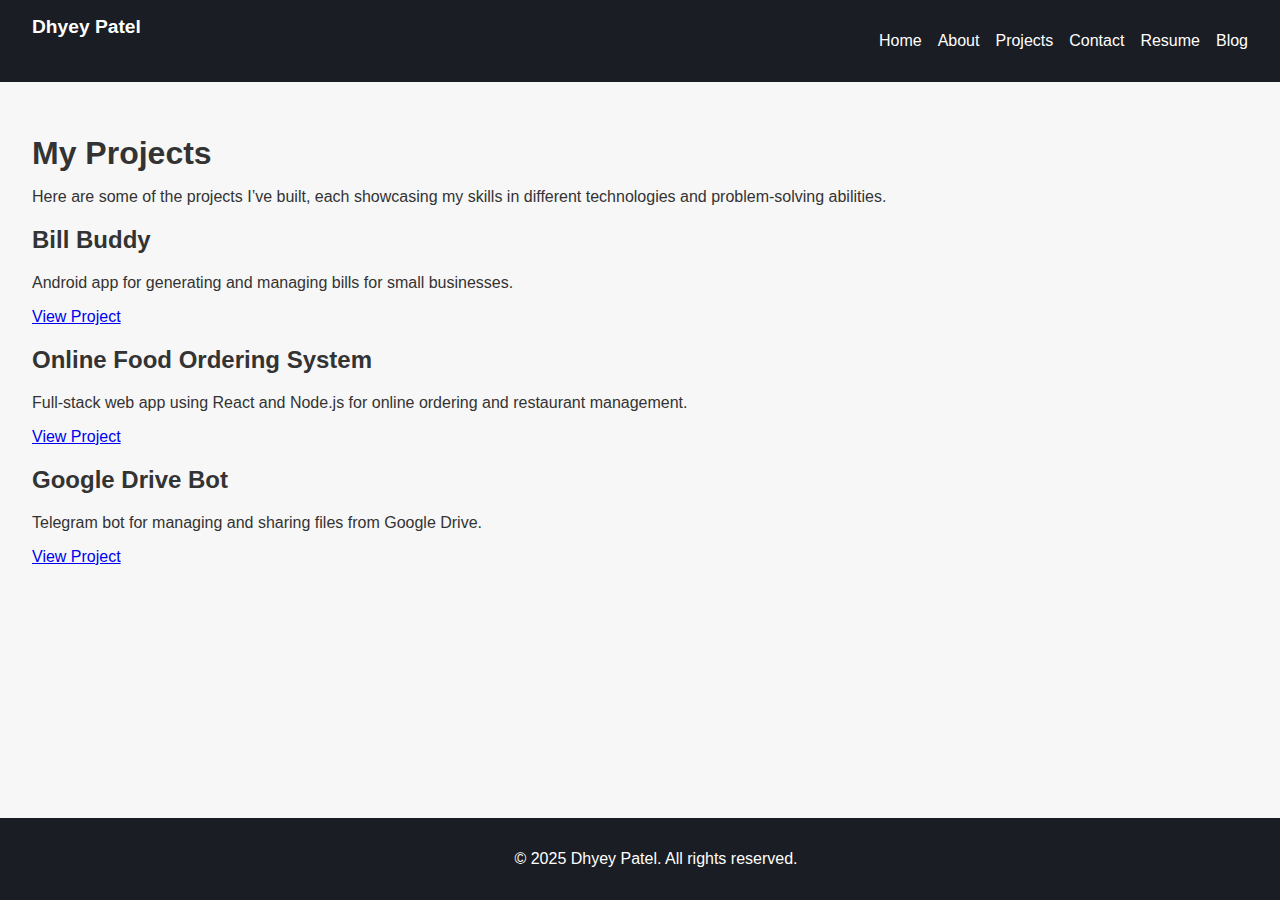
==== projects.html @ f2804da5 "Create projects.html" ====
<!-- projects.html -->
<!DOCTYPE html>
<html lang="en">
<head>
  <meta charset="UTF-8" />
  <meta name="viewport" content="width=device-width, initial-scale=1.0"/>
  <title>Projects | Dhyey Patel</title>
  <link rel="stylesheet" href="styles.css" />
</head>
<body>
  <header>
    <nav class="navbar">
      <div class="logo">Dhyey Patel</div>
      <ul class="nav-links">
        <li><a href="index.html">Home</a></li>
        <li><a href="about.html">About</a></li>
        <li><a href="projects.html">Projects</a></li>
        <li><a href="contact.html">Contact</a></li>
        <li><a href="resume.html">Resume</a></li>
        <li><a href="blog.html">Blog</a></li>
      </ul>
    </nav>
  </header>

  <main class="container">
    <section class="intro">
      <h1>My Projects</h1>
      <p>Here are some of the projects I’ve built, each showcasing my skills in different technologies and problem-solving abilities.</p>
    </section>

    <section class="project-cards">
      <!-- Project 1 -->
      <div class="project-card">
        <h2>Bill Buddy</h2>
        <p>Android app for generating and managing bills for small businesses.</p>
        <a href="https://github.com/yourusername/bill-buddy" target="_blank">View Project</a>
      </div>

      <!-- Project 2 -->
      <div class="project-card">
        <h2>Online Food Ordering System</h2>
        <p>Full-stack web app using React and Node.js for online ordering and restaurant management.</p>
        <a href="https://github.com/yourusername/food-ordering-system" target="_blank">View Project</a>
      </div>

      <!-- Project 3 -->
      <div class="project-card">
        <h2>Google Drive Bot</h2>
        <p>Telegram bot for managing and sharing files from Google Drive.</p>
        <a href="https://github.com/yourusername/google-drive-bot" target="_blank">View Project</a>
      </div>
    </section>
  </main>

  <footer>
    <p>© 2025 Dhyey Patel. All rights reserved.</p>
  </footer>
</body>
</html>
---- styles.css ----
body {
  font-family: Arial, sans-serif;
  margin: 0;
  padding: 0;
  background: #f7f7f7;
  color: #333;
}

.navbar {
  background: #1a1d23;
  color: white;
  display: flex;
  justify-content: space-between;
  padding: 1rem 2rem;
}

.logo {
  font-weight: bold;
  font-size: 1.2rem;
}

.nav-links {
  list-style: none;
  display: flex;
  gap: 1rem;
}

.nav-links a {
  color: white;
  text-decoration: none;
}

.container {
  padding: 2rem;
}

.intro h1 {
  font-size: 2rem;
  margin-bottom: 1rem;
}

.intro .highlight {
  color: #1a73e8;
}

.projects h2 {
  margin-top: 2rem;
}

footer {
  background: #1a1d23;
  color: white;
  text-align: center;
  padding: 1rem;
  position: fixed;
  width: 100%;
  bottom: 0;
}
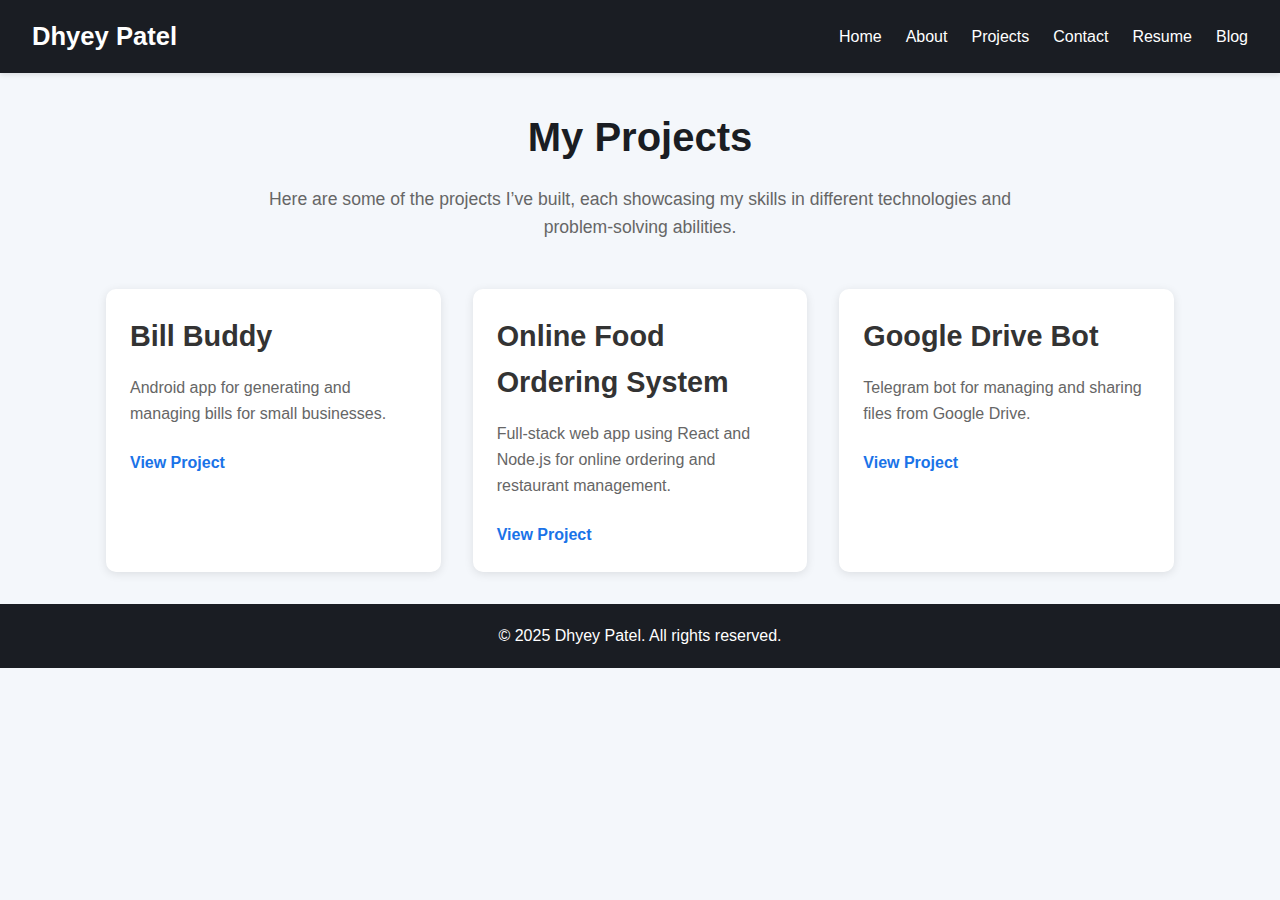
==== commit 8a84ca0c: "Create projects.html" ====
--- a/projects.html
+++ b/projects.html
@@ -1,4 +1,3 @@
-<!-- projects.html -->
 <!DOCTYPE html>
 <html lang="en">
 <head>
@@ -29,21 +28,18 @@
     </section>
 
     <section class="project-cards">
-      <!-- Project 1 -->
       <div class="project-card">
         <h2>Bill Buddy</h2>
         <p>Android app for generating and managing bills for small businesses.</p>
         <a href="https://github.com/yourusername/bill-buddy" target="_blank">View Project</a>
       </div>
 
-      <!-- Project 2 -->
       <div class="project-card">
         <h2>Online Food Ordering System</h2>
         <p>Full-stack web app using React and Node.js for online ordering and restaurant management.</p>
         <a href="https://github.com/yourusername/food-ordering-system" target="_blank">View Project</a>
       </div>
 
-      <!-- Project 3 -->
       <div class="project-card">
         <h2>Google Drive Bot</h2>
         <p>Telegram bot for managing and sharing files from Google Drive.</p>
--- a/styles.css
+++ b/styles.css
@@ -1,58 +1,224 @@
-body {
-  font-family: Arial, sans-serif;
+/* Global Styles */
+* {
+  box-sizing: border-box;
   margin: 0;
   padding: 0;
-  background: #f7f7f7;
+}
+
+body {
+  font-family: 'Segoe UI', Tahoma, Geneva, Verdana, sans-serif;
+  background-color: #f4f7fb;
   color: #333;
-}
-
+  line-height: 1.6;
+}
+
+/* Navbar */
 .navbar {
   background: #1a1d23;
   color: white;
   display: flex;
   justify-content: space-between;
+  align-items: center;
   padding: 1rem 2rem;
-}
-
-.logo {
+  box-shadow: 0 2px 5px rgba(0, 0, 0, 0.1);
+}
+
+.navbar .logo {
   font-weight: bold;
-  font-size: 1.2rem;
+  font-size: 1.6rem;
 }
 
 .nav-links {
   list-style: none;
   display: flex;
-  gap: 1rem;
+  gap: 1.5rem;
 }
 
 .nav-links a {
   color: white;
   text-decoration: none;
-}
-
+  font-size: 1rem;
+  transition: color 0.3s ease;
+}
+
+.nav-links a:hover {
+  color: #1a73e8;
+}
+
+/* Main Container */
 .container {
-  padding: 2rem;
+  max-width: 1100px;
+  margin: 0 auto;
+  padding: 2rem 1rem;
+}
+
+/* Section Intro */
+.intro {
+  text-align: center;
+  margin-bottom: 3rem;
 }
 
 .intro h1 {
+  font-size: 2.5rem;
+  font-weight: 700;
+  color: #1a1d23;
+  margin-bottom: 1rem;
+}
+
+.intro p {
+  font-size: 1.1rem;
+  color: #666;
+  max-width: 800px;
+  margin: 0 auto 2rem;
+}
+
+.intro .highlight {
+  color: #1a73e8;
+  font-weight: 700;
+}
+
+/* Project Highlights Section */
+.highlights h2 {
   font-size: 2rem;
-  margin-bottom: 1rem;
-}
-
-.intro .highlight {
-  color: #1a73e8;
-}
-
-.projects h2 {
+  color: #333;
+  margin-bottom: 1.5rem;
+}
+
+.highlights ul {
+  list-style: none;
+  padding: 0;
+}
+
+.highlights ul li {
+  margin-bottom: 1rem;
+  font-size: 1.1rem;
+}
+
+.highlights a {
+  text-decoration: none;
+  color: #1a73e8;
+  font-weight: 500;
+}
+
+.highlights a:hover {
+  text-decoration: underline;
+}
+
+/* Project Cards */
+.project-cards {
+  display: grid;
+  grid-template-columns: repeat(auto-fit, minmax(300px, 1fr));
+  gap: 2rem;
   margin-top: 2rem;
 }
 
+.project-card {
+  background: white;
+  padding: 1.5rem;
+  border-radius: 10px;
+  box-shadow: 0 2px 10px rgba(0, 0, 0, 0.1);
+  transition: transform 0.3s ease;
+}
+
+.project-card:hover {
+  transform: translateY(-10px);
+}
+
+.project-card h2 {
+  font-size: 1.8rem;
+  color: #333;
+  margin-bottom: 1rem;
+}
+
+.project-card p {
+  color: #666;
+  margin-bottom: 1.5rem;
+}
+
+.project-card a {
+  color: #1a73e8;
+  text-decoration: none;
+  font-weight: 600;
+}
+
+.project-card a:hover {
+  text-decoration: underline;
+}
+
+/* Footer */
 footer {
   background: #1a1d23;
   color: white;
   text-align: center;
-  padding: 1rem;
-  position: fixed;
+  padding: 1.2rem;
+  font-size: 1rem;
+  position: relative;
+}
+
+footer p {
+  margin: 0;
+}
+
+/* Contact Form */
+.contact-form form {
+  background: white;
+  padding: 2rem;
+  border-radius: 8px;
+  box-shadow: 0 2px 10px rgba(0, 0, 0, 0.1);
+  max-width: 600px;
+  margin: 2rem auto;
+}
+
+.contact-form label {
+  display: block;
+  margin-bottom: 0.5rem;
+  font-size: 1.1rem;
+}
+
+.contact-form input,
+.contact-form textarea {
   width: 100%;
-  bottom: 0;
-}
+  padding: 0.8rem;
+  border: 1px solid #ddd;
+  border-radius: 5px;
+  margin-bottom: 1rem;
+  font-size: 1rem;
+}
+
+.contact-form textarea {
+  height: 150px;
+}
+
+.contact-form button {
+  background: #1a73e8;
+  color: white;
+  border: none;
+  padding: 0.8rem 2rem;
+  font-size: 1.1rem;
+  border-radius: 5px;
+  cursor: pointer;
+  transition: background 0.3s ease;
+}
+
+.contact-form button:hover {
+  background: #166bb7;
+}
+
+/* Resume */
+.resume-section {
+  text-align: center;
+  margin-top: 2rem;
+}
+
+.resume-section a {
+  background-color: #1a73e8;
+  color: white;
+  padding: 1rem 3rem;
+  border-radius: 5px;
+  text-decoration: none;
+  font-size: 1.1rem;
+}
+
+.resume-section a:hover {
+  background-color: #166bb7;
+}
